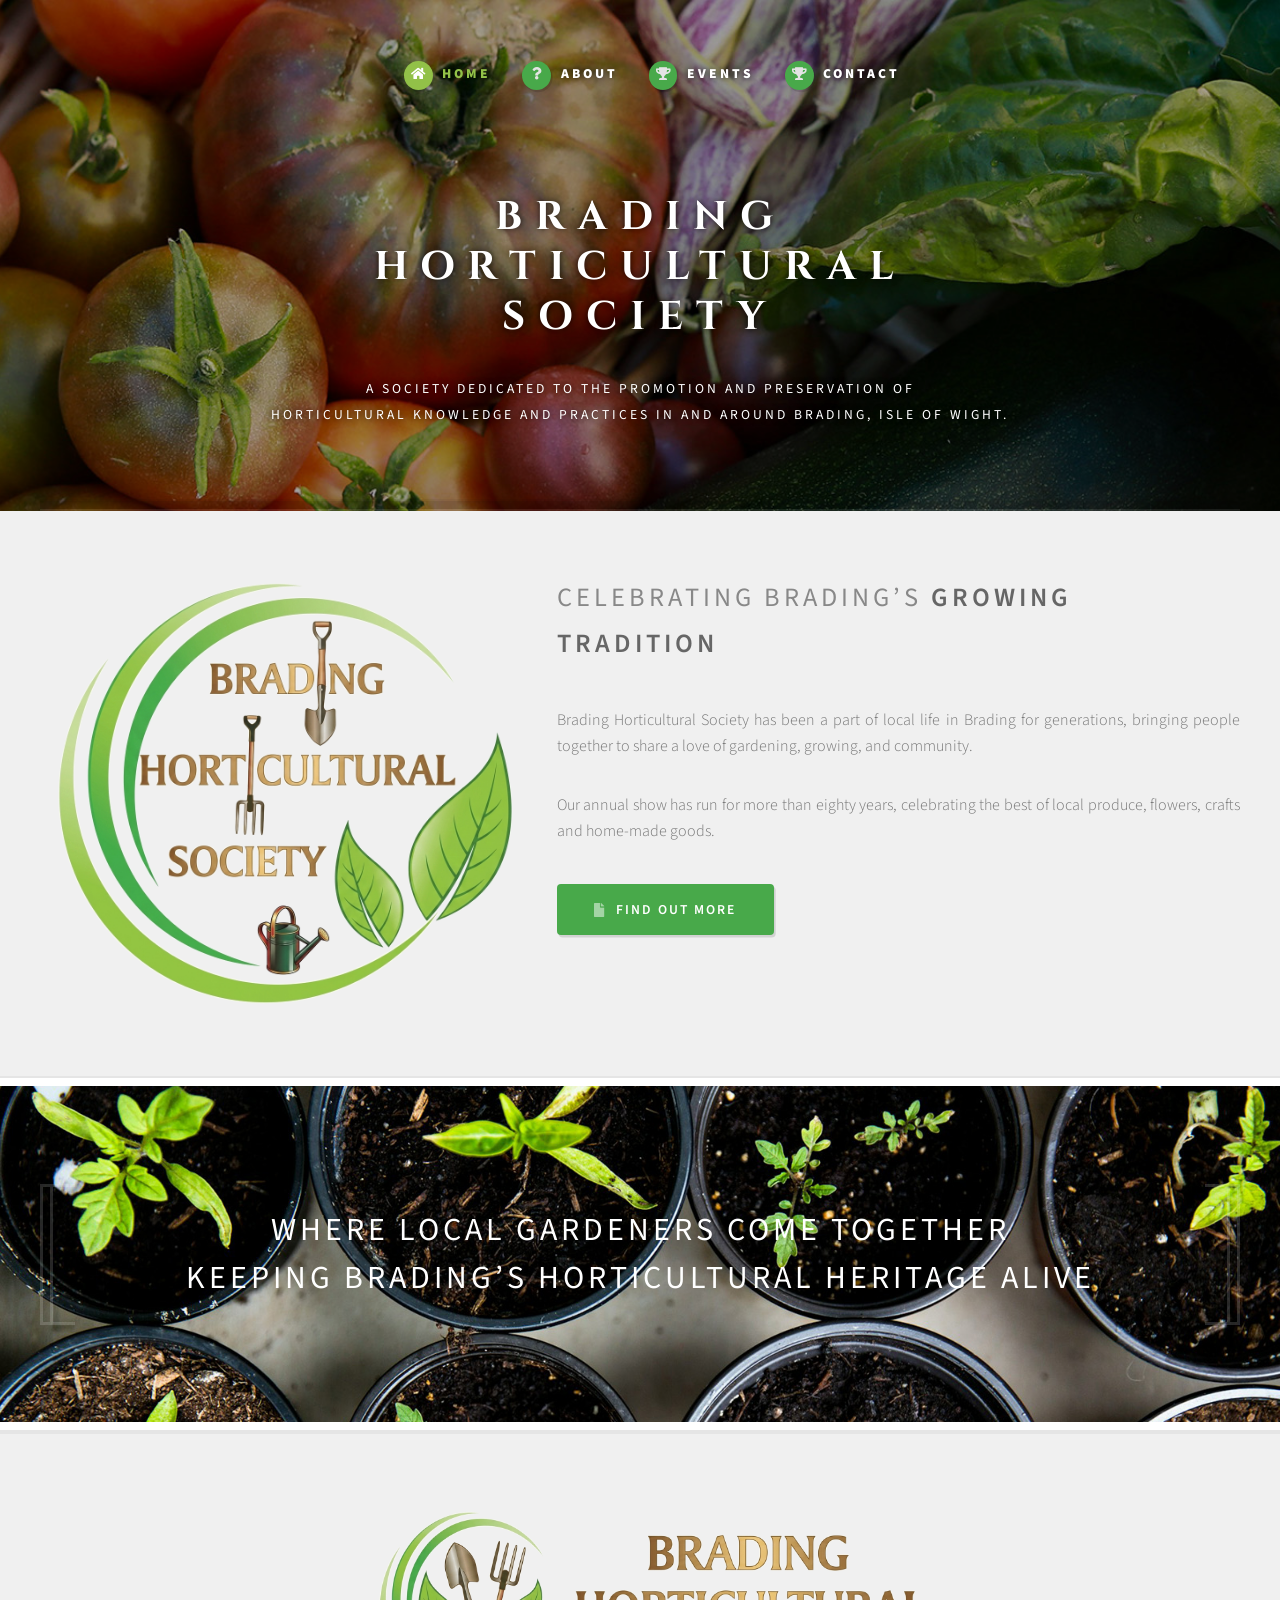
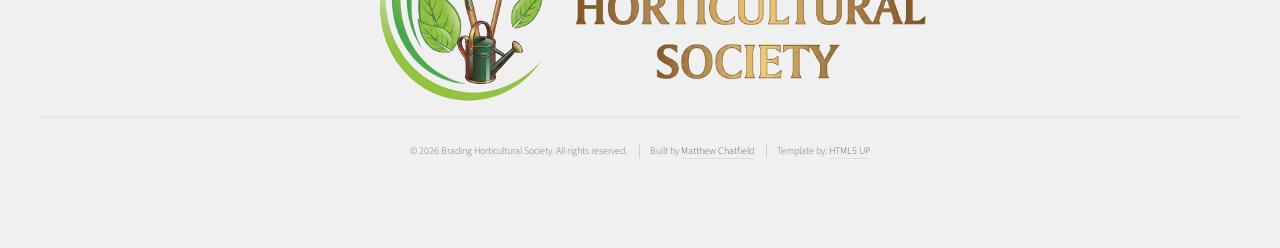
==== index.html @ b4a451c2 "Add Open Graph and Twitter meta tags to enhance SEO and social sharing Remove unused image files and" ====
<!DOCTYPE HTML>
<html>

<head>
	<title>Brading Horticultural Society</title>
	<meta charset="utf-8" />
	<meta name="viewport" content="width=device-width, initial-scale=1, user-scalable=no" />
	<meta property="og:title" content="Brading Horticultural Society" />
	<meta property="og:type" content="website" />
	<meta property="og:url" content="https://bradinghorticulturalsociety.org.uk/index.html" />
	<meta property="og:image" content="https://bradinghorticulturalsociety.org.uk/images/bhs-home-1.jpg" />
	<meta property="og:description"
		content="A society dedicated to the promotion and preservation of horticultural knowledge and practices in and around Brading, Isle of Wight." />
	<meta property="og:site_name" content="Brading Horticultural Society" />
	<meta name="twitter:card" content="summary_large_image" />
	<meta name="twitter:title" content="Brading Horticultural Society" />
	<meta name="twitter:description"
		content="A society dedicated to the promotion and preservation of horticultural knowledge and practices in and around Brading, Isle of Wight." />
	<meta name="twitter:image" content="https://bradinghorticulturalsociety.org.uk/images/bhs-home-1.jpg" />
	<link rel="preconnect" href="https://fonts.googleapis.com">
	<link rel="preconnect" href="https://fonts.googleapis.com">
	<link rel="preconnect" href="https://fonts.gstatic.com" crossorigin>
	<link href="https://fonts.googleapis.com/css2?family=Cinzel:wght@400..900&display=swap" rel="stylesheet">
	<link rel="stylesheet" href="assets/css/main.css" />
	<link rel="icon" type="image/png" href="/iconography/favicon-96x96.png?v=20260626" sizes="96x96" />
	<link rel="icon" type="image/svg+xml" href="/iconography/favicon.svg?v=20260626" />
	<link rel="shortcut icon" href="/iconography/favicon.ico?v=20260626" />
	<link rel="apple-touch-icon" sizes="180x180" href="/iconography/apple-touch-icon.png?v=20260626" />
	<link rel="manifest" href="/iconography/site.webmanifest?v=20260626" />
	<script type="application/ld+json">
	{
	  "@context": "https://schema.org",
	  "@type": "Organization",
	  "name": "Brading Horticultural Society",
	  "url": "https://bradinghorticulturalsociety.org.uk",
	  "logo": "https://bradinghorticulturalsociety.org.uk/images/bhs-long-logo-1.png",
	  "description": "A society dedicated to the promotion and preservation of horticultural knowledge and practices in and around Brading, Isle of Wight.",
	  "address": {
	    "@type": "PostalAddress",
	    "addressLocality": "Brading",
	    "addressRegion": "Isle of Wight",
	    "addressCountry": "GB"
	  },
	  "contactPoint": [
	    {
	      "@type": "ContactPoint",
	      "contactType": "General Enquiries",
	      "telephone": "+44-7895-540494",
	      "name": "Jo"
	    },
	    {
	      "@type": "ContactPoint",
	      "contactType": "General Enquiries",
	      "telephone": "+44-1983-339933",
	      "name": "Steph"
	    },
	    {
	      "@type": "ContactPoint",
	      "contactType": "Email",
	      "email": "hello@bradinghorticulturalsociety.org.uk"
	    }
	  ]
	}
	</script>
</head>

<body class="homepage is-preload">
	<div id="page-wrapper">

		<!-- Header -->
		<section id="header">
			<div class="container">

				<!-- Logo -->
				<h1 id="logo"><a href="index.html">Brading<br /> Horticultural<br /> Society</a></h1>
				<p>A society dedicated to the promotion and preservation of <br />horticultural knowledge and practices
					in and around Brading, Isle of Wight.</p>

				<!-- Nav -->
				<nav id="nav">
					<ul>
						<li class="active"><a class="icon solid fa-home" href="index.html"><span>Home</span></a></li>
						<li><a class="icon solid fa-question" href="about.html"><span>About</span></a></li>
						<li><a class="icon solid fa-trophy" href="events.html"><span>Events</span></a></li>
						<li><a class="icon solid fa-trophy" href="contact.html"><span>Contact</span></a></li>

					</ul>
				</nav>

			</div>
		</section>

		<!-- Features -->

		<!-- Split Intro -->
		<section id="intro-split">
			<div class="container">
				<div class="row">
					<div class="col-5 col-12-medium">
						<span class="image fit"><a href="about.html"><img src="images/bhs-logo.png"
									alt="Brading Horticultural Society"></a></span>
					</div>
					<div class="col-7 col-12-medium">
						<header>
							<h2>Celebrating Brading’s <strong>Growing Tradition</strong></h2>
						</header>
						<p>Brading Horticultural Society has been a part of local life in Brading for generations,
							bringing
							people together to share a love of gardening, growing, and community.</p>
						<p>Our annual show has run
							for more than eighty years, celebrating the best of local produce, flowers, crafts and
							home‑made
							goods.</p>
						<ul class="actions">
							<li><a href="about.html" class="button icon solid fa-file">Find out more</a></li>
						</ul>
					</div>
				</div>
			</div>
		</section>


		<!-- Banner -->
		<section id="banner">
			<div class="container">
				<p>Where Local Gardeners Come Together</p>
				<p>Keeping Brading’s Horticultural Heritage Alive</p>
			</div>
		</section>


		<!-- Footer -->
		<section id="footer">
			<div class="container">
				<div class="image narrower"><a href="about.html"><img src="images/bhs-long-logo-1.png"
							alt="Brading Horticultural Society"></a></div>
			</div>

			<div id="copyright" class="container">
				<ul class="links">
					<li>&copy; <span id="year"></span> Brading Horticultural Society. All rights reserved.</li>
					<li>Built by <a href="https://matthewchatfield.com">Matthew Chatfield</a></li>
					<li>Template by: <a nofollow href="http://html5up.net">HTML5 UP</a></li>
				</ul>
			</div>
		</section>

	</div>

	<button id="myBtn" title="Go to top">
		<i class="icon solid fa-chevron-up"></i>
	</button>

	<!-- Scripts -->

	<script>
		(function () {

			// Back to Top Logic
			const mybutton = document.getElementById("myBtn");

			if (mybutton) {
				// Handle scroll visibility
				window.onscroll = function () {
					if (document.body.scrollTop > 500 || document.documentElement.scrollTop > 500) {
						mybutton.style.display = "block";
					} else {
						mybutton.style.display = "none";
					}
				};

				// Handle the click event
				mybutton.addEventListener('click', function () {
					window.scrollTo({
						top: 0,
						behavior: 'smooth'
					});
				});
			}
		})();

		// Set current year in footer
		document.getElementById("year").textContent = new Date().getFullYear();
	</script>

	<script src="assets/js/jquery.min.js"></script>
	<script src="assets/js/jquery.dropotron.min.js"></script>
	<script src="assets/js/browser.min.js"></script>
	<script src="assets/js/breakpoints.min.js"></script>
	<script src="assets/js/util.js"></script>
	<script src="assets/js/main.js"></script>

</body>

</html>
---- assets/css/main.css ----
@import url("fontawesome-all.min.css");
@import url("https://fonts.googleapis.com/css?family=Source+Sans+Pro:300,400,600|Arvo:700");

/*
	Template: Strongly Typed by HTML5 UP
	html5up.net | @ajlkn
	Free for personal and commercial use under the CCA 3.0 license (html5up.net/license)
	This site by: Matthew Chatfield
*/

:root {
  --primary-colour: #48A94A;
  --text-main: #474747;
  --hover-colour: #92C148;
  --border-light: #7a7a7a;
  --header-light: #fff;
  --active-colour: #A46E44;
}

html,
body,
div,
span,
applet,
object,
iframe,
h1,
h2,
h3,
h4,
h5,
h6,
p,
blockquote,
pre,
a,
abbr,
acronym,
address,
big,
cite,
code,
del,
dfn,
em,
img,
ins,
kbd,
q,
s,
samp,
small,
strike,
strong,
sub,
sup,
tt,
var,
b,
u,
i,
center,
dl,
dt,
dd,
ol,
ul,
li,
fieldset,
form,
label,
legend,
table,
caption,
tbody,
tfoot,
thead,
tr,
th,
td,
article,
aside,
canvas,
details,
embed,
figure,
figcaption,
footer,
header,
hgroup,
menu,
nav,
output,
ruby,
section,
summary,
time,
mark,
audio,
video {
  margin: 0;
  padding: 0;
  border: 0;
  font-size: 100%;
  font: inherit;
  vertical-align: baseline;
}

article,
aside,
details,
figcaption,
figure,
footer,
header,
hgroup,
menu,
nav,
section {
  display: block;
}

body {
  line-height: 1;
}

ol,
ul {
  list-style: none;
}

blockquote,
q {
  quotes: none;
}

blockquote:before,
blockquote:after,
q:before,
q:after {
  content: "";
  content: none;
}

table {
  border-collapse: collapse;
  border-spacing: 0;
}

body {
  -webkit-text-size-adjust: none;
}

mark {
  background-color: transparent;
  color: inherit;
}

input::-moz-focus-inner {
  border: 0;
  padding: 0;
}

input,
select,
textarea {
  -moz-appearance: none;
  -webkit-appearance: none;
  -ms-appearance: none;
  appearance: none;
}

/* Basic */

html {
  box-sizing: border-box;
}

*,
*:before,
*:after {
  box-sizing: inherit;
}

body {
  background: #f0f0f0;
}

#header::before {
  content: "";
  position: absolute;
  left: 0;
  right: 0;
  top: 0;
  bottom: 0;
  background: rgba(0, 0, 0, 0.35);
  z-index: 0;
  box-sizing: inherit;
}

body,
input,
textarea,
select {
  font-family: "Source Sans Pro";
  font-weight: 300;
  color: #777;
  line-height: 1.65em;
  font-size: 15pt;
}

h1,
h2,
h3,
h4,
h5,
h6 {
  font-weight: 600;
  text-transform: uppercase;
  color: #888;
}

h1 a,
h2 a,
h3 a,
h4 a,
h5 a,
h6 a {
  color: inherit;
  text-decoration: none;
  border: 0;
}

h2 {
  font-size: 1.65em;
  font-weight: 400;
  letter-spacing: 4px;
  margin: 0 0 1.5em 0;
  line-height: 1.75em;
}

h3 {
  font-size: 1em;
  letter-spacing: 2px;
  margin: 0 0 1.25em 0;
}

a {
  -moz-transition:
    color 0.25s ease-in-out,
    border-bottom-color 0.25s ease-in-out;
  -webkit-transition:
    color 0.25s ease-in-out,
    border-bottom-color 0.25s ease-in-out;
  -ms-transition:
    color 0.25s ease-in-out,
    border-bottom-color 0.25s ease-in-out;
  transition:
    color 0.25s ease-in-out,
    border-bottom-color 0.25s ease-in-out;
  color: #666;
  text-decoration: none;
  border-bottom: solid 1px #ddd;
}

a strong {
  -moz-transition:
    color 0.25s ease-in-out,
    border-bottom-color 0.25s ease-in-out;
  -webkit-transition:
    color 0.25s ease-in-out,
    border-bottom-color 0.25s ease-in-out;
  -ms-transition:
    color 0.25s ease-in-out,
    border-bottom-color 0.25s ease-in-out;
  transition:
    color 0.25s ease-in-out,
    border-bottom-color 0.25s ease-in-out;
}

a:hover {
  color: var(--hover-colour);
  border-bottom-color: rgba(255, 255, 255, 0);
}

a:hover strong {
  color: var(--hover-colour);
}

strong,
b {
  font-weight: 600;
  color: #666;
}

em,
i {
  font-style: italic;
}

sub {
  position: relative;
  top: 0.5em;
  font-size: 0.8em;
}

sup {
  position: relative;
  top: -0.5em;
  font-size: 0.8em;
}

hr {
  border: 0;
  border-top: solid 1px #ddd;
}

blockquote {
  border-left: solid 0.5em #ddd;
  padding: 1em 0 1em 2em;
  font-style: italic;
}

p {
  text-align: justify;
  margin-bottom: 2em;
}

ul,
ol,
dl,
table,
blockquote {
  margin-bottom: 2em;
}

br.clear {
  clear: both;
}

/* Container */

.container {
  margin: 0 auto;
  max-width: 100%;
  width: 70em;
}

@media screen and (max-width: 1680px) {
  .container {
    width: 68em;
  }
}

@media screen and (max-width: 1280px) {
  .container {
    width: calc(100% - 80px);
  }
}

@media screen and (max-width: 980px) {
  .container {
    width: calc(100% - 100px);
  }
}

@media screen and (max-width: 736px) {
  .container {
    width: calc(100% - 40px);
  }
}

/* Row */

.row {
  display: flex;
  flex-wrap: wrap;
  box-sizing: border-box;
  align-items: stretch;
}

.row > * {
  box-sizing: border-box;
}

.row.gtr-uniform > * > :last-child {
  margin-bottom: 0;
}

.row.aln-left {
  justify-content: flex-start;
}

.row.aln-center {
  justify-content: center;
}

.row.aln-right {
  justify-content: flex-end;
}

.row.aln-top {
  align-items: flex-start;
}

.row.aln-middle {
  align-items: center;
}

.row.aln-bottom {
  align-items: flex-end;
}

.row > .imp {
  order: -1;
}

.row > .col-1 {
  width: 8.33333%;
}

.row > .off-1 {
  margin-left: 8.33333%;
}

.row > .col-2 {
  width: 16.66667%;
}

.row > .off-2 {
  margin-left: 16.66667%;
}

.row > .col-3 {
  width: 25%;
}

.row > .off-3 {
  margin-left: 25%;
}

.row > .col-4 {
  width: 33.33333%;
}

.row > .off-4 {
  margin-left: 33.33333%;
}

.row > .col-5 {
  width: 41.66667%;
}

.row > .off-5 {
  margin-left: 41.66667%;
}

.row > .col-6 {
  width: 50%;
}

.row > .off-6 {
  margin-left: 50%;
}

.row > .col-7 {
  width: 58.33333%;
}

.row > .off-7 {
  margin-left: 58.33333%;
}

.row > .col-8 {
  width: 66.66667%;
}

.row > .off-8 {
  margin-left: 66.66667%;
}

.row > .col-9 {
  width: 75%;
}

.row > .off-9 {
  margin-left: 75%;
}

.row > .col-10 {
  width: 83.33333%;
}

.row > .off-10 {
  margin-left: 83.33333%;
}

.row > .col-11 {
  width: 91.66667%;
}

.row > .off-11 {
  margin-left: 91.66667%;
}

.row > .col-12 {
  width: 100%;
}

.row > .off-12 {
  margin-left: 100%;
}

.row.gtr-0 {
  margin-top: 0px;
  margin-left: 0px;
}

.row.gtr-0 > * {
  padding: 0px 0 0 0px;
}

.row.gtr-0.gtr-uniform {
  margin-top: 0px;
}

.row.gtr-0.gtr-uniform > * {
  padding-top: 0px;
}

.row.gtr-25 {
  margin-top: -12.5px;
  margin-left: -12.5px;
}

.row.gtr-25 > * {
  padding: 12.5px 0 0 12.5px;
}

.row.gtr-25.gtr-uniform {
  margin-top: -12.5px;
}

.row.gtr-25.gtr-uniform > * {
  padding-top: 12.5px;
}

.row.gtr-50 {
  margin-top: -25px;
  margin-left: -25px;
}

.row.gtr-50 > * {
  padding: 25px 0 0 25px;
}

.row.gtr-50.gtr-uniform {
  margin-top: -25px;
}

.row.gtr-50.gtr-uniform > * {
  padding-top: 25px;
}

.row {
  margin-top: -50px;
  margin-left: -50px;
}

.row > * {
  padding: 50px 0 0 50px;
}

.row.gtr-uniform {
  margin-top: -50px;
}

.row.gtr-uniform > * {
  padding-top: 50px;
}

.row.gtr-150 {
  margin-top: -75px;
  margin-left: -75px;
}

.row.gtr-150 > * {
  padding: 75px 0 0 75px;
}

.row.gtr-150.gtr-uniform {
  margin-top: -75px;
}

.row.gtr-150.gtr-uniform > * {
  padding-top: 75px;
}

.row.gtr-200 {
  margin-top: -100px;
  margin-left: -100px;
}

.row.gtr-200 > * {
  padding: 100px 0 0 100px;
}

.row.gtr-200.gtr-uniform {
  margin-top: -100px;
}

.row.gtr-200.gtr-uniform > * {
  padding-top: 100px;
}

@media screen and (max-width: 1680px) {
  .row {
    display: flex;
    flex-wrap: wrap;
    box-sizing: border-box;
    align-items: stretch;
  }

  .row > * {
    box-sizing: border-box;
  }

  .row.gtr-uniform > * > :last-child {
    margin-bottom: 0;
  }

  .row.aln-left {
    justify-content: flex-start;
  }

  .row.aln-center {
    justify-content: center;
  }

  .row.aln-right {
    justify-content: flex-end;
  }

  .row.aln-top {
    align-items: flex-start;
  }

  .row.aln-middle {
    align-items: center;
  }

  .row.aln-bottom {
    align-items: flex-end;
  }

  .row > .imp-xlarge {
    order: -1;
  }

  .row > .col-1-xlarge {
    width: 8.33333%;
  }

  .row > .off-1-xlarge {
    margin-left: 8.33333%;
  }

  .row > .col-2-xlarge {
    width: 16.66667%;
  }

  .row > .off-2-xlarge {
    margin-left: 16.66667%;
  }

  .row > .col-3-xlarge {
    width: 25%;
  }

  .row > .off-3-xlarge {
    margin-left: 25%;
  }

  .row > .col-4-xlarge {
    width: 33.33333%;
  }

  .row > .off-4-xlarge {
    margin-left: 33.33333%;
  }

  .row > .col-5-xlarge {
    width: 41.66667%;
  }

  .row > .off-5-xlarge {
    margin-left: 41.66667%;
  }

  .row > .col-6-xlarge {
    width: 50%;
  }

  .row > .off-6-xlarge {
    margin-left: 50%;
  }

  .row > .col-7-xlarge {
    width: 58.33333%;
  }

  .row > .off-7-xlarge {
    margin-left: 58.33333%;
  }

  .row > .col-8-xlarge {
    width: 66.66667%;
  }

  .row > .off-8-xlarge {
    margin-left: 66.66667%;
  }

  .row > .col-9-xlarge {
    width: 75%;
  }

  .row > .off-9-xlarge {
    margin-left: 75%;
  }

  .row > .col-10-xlarge {
    width: 83.33333%;
  }

  .row > .off-10-xlarge {
    margin-left: 83.33333%;
  }

  .row > .col-11-xlarge {
    width: 91.66667%;
  }

  .row > .off-11-xlarge {
    margin-left: 91.66667%;
  }

  .row > .col-12-xlarge {
    width: 100%;
  }

  .row > .off-12-xlarge {
    margin-left: 100%;
  }

  .row.gtr-0 {
    margin-top: 0px;
    margin-left: 0px;
  }

  .row.gtr-0 > * {
    padding: 0px 0 0 0px;
  }

  .row.gtr-0.gtr-uniform {
    margin-top: 0px;
  }

  .row.gtr-0.gtr-uniform > * {
    padding-top: 0px;
  }

  .row.gtr-25 {
    margin-top: -12.5px;
    margin-left: -12.5px;
  }

  .row.gtr-25 > * {
    padding: 12.5px 0 0 12.5px;
  }

  .row.gtr-25.gtr-uniform {
    margin-top: -12.5px;
  }

  .row.gtr-25.gtr-uniform > * {
    padding-top: 12.5px;
  }

  .row.gtr-50 {
    margin-top: -25px;
    margin-left: -25px;
  }

  .row.gtr-50 > * {
    padding: 25px 0 0 25px;
  }

  .row.gtr-50.gtr-uniform {
    margin-top: -25px;
  }

  .row.gtr-50.gtr-uniform > * {
    padding-top: 25px;
  }

  .row {
    margin-top: -50px;
    margin-left: -50px;
  }

  .row > * {
    padding: 50px 0 0 50px;
  }

  .row.gtr-uniform {
    margin-top: -50px;
  }

  .row.gtr-uniform > * {
    padding-top: 50px;
  }

  .row.gtr-150 {
    margin-top: -75px;
    margin-left: -75px;
  }

  .row.gtr-150 > * {
    padding: 75px 0 0 75px;
  }

  .row.gtr-150.gtr-uniform {
    margin-top: -75px;
  }

  .row.gtr-150.gtr-uniform > * {
    padding-top: 75px;
  }

  .row.gtr-200 {
    margin-top: -100px;
    margin-left: -100px;
  }

  .row.gtr-200 > * {
    padding: 100px 0 0 100px;
  }

  .row.gtr-200.gtr-uniform {
    margin-top: -100px;
  }

  .row.gtr-200.gtr-uniform > * {
    padding-top: 100px;
  }
}

@media screen and (max-width: 1280px) {
  .row {
    display: flex;
    flex-wrap: wrap;
    box-sizing: border-box;
    align-items: stretch;
  }

  .row > * {
    box-sizing: border-box;
  }

  .row.gtr-uniform > * > :last-child {
    margin-bottom: 0;
  }

  .row.aln-left {
    justify-content: flex-start;
  }

  .row.aln-center {
    justify-content: center;
  }

  .row.aln-right {
    justify-content: flex-end;
  }

  .row.aln-top {
    align-items: flex-start;
  }

  .row.aln-middle {
    align-items: center;
  }

  .row.aln-bottom {
    align-items: flex-end;
  }

  .row > .imp-large {
    order: -1;
  }

  .row > .col-1-large {
    width: 8.33333%;
  }

  .row > .off-1-large {
    margin-left: 8.33333%;
  }

  .row > .col-2-large {
    width: 16.66667%;
  }

  .row > .off-2-large {
    margin-left: 16.66667%;
  }

  .row > .col-3-large {
    width: 25%;
  }

  .row > .off-3-large {
    margin-left: 25%;
  }

  .row > .col-4-large {
    width: 33.33333%;
  }

  .row > .off-4-large {
    margin-left: 33.33333%;
  }

  .row > .col-5-large {
    width: 41.66667%;
  }

  .row > .off-5-large {
    margin-left: 41.66667%;
  }

  .row > .col-6-large {
    width: 50%;
  }

  .row > .off-6-large {
    margin-left: 50%;
  }

  .row > .col-7-large {
    width: 58.33333%;
  }

  .row > .off-7-large {
    margin-left: 58.33333%;
  }

  .row > .col-8-large {
    width: 66.66667%;
  }

  .row > .off-8-large {
    margin-left: 66.66667%;
  }

  .row > .col-9-large {
    width: 75%;
  }

  .row > .off-9-large {
    margin-left: 75%;
  }

  .row > .col-10-large {
    width: 83.33333%;
  }

  .row > .off-10-large {
    margin-left: 83.33333%;
  }

  .row > .col-11-large {
    width: 91.66667%;
  }

  .row > .off-11-large {
    margin-left: 91.66667%;
  }

  .row > .col-12-large {
    width: 100%;
  }

  .row > .off-12-large {
    margin-left: 100%;
  }

  .row.gtr-0 {
    margin-top: 0px;
    margin-left: 0px;
  }

  .row.gtr-0 > * {
    padding: 0px 0 0 0px;
  }

  .row.gtr-0.gtr-uniform {
    margin-top: 0px;
  }

  .row.gtr-0.gtr-uniform > * {
    padding-top: 0px;
  }

  .row.gtr-25 {
    margin-top: -10px;
    margin-left: -10px;
  }

  .row.gtr-25 > * {
    padding: 10px 0 0 10px;
  }

  .row.gtr-25.gtr-uniform {
    margin-top: -10px;
  }

  .row.gtr-25.gtr-uniform > * {
    padding-top: 10px;
  }

  .row.gtr-50 {
    margin-top: -20px;
    margin-left: -20px;
  }

  .row.gtr-50 > * {
    padding: 20px 0 0 20px;
  }

  .row.gtr-50.gtr-uniform {
    margin-top: -20px;
  }

  .row.gtr-50.gtr-uniform > * {
    padding-top: 20px;
  }

  .row {
    margin-top: -40px;
    margin-left: -40px;
  }

  .row > * {
    padding: 40px 0 0 40px;
  }

  .row.gtr-uniform {
    margin-top: -40px;
  }

  .row.gtr-uniform > * {
    padding-top: 40px;
  }

  .row.gtr-150 {
    margin-top: -60px;
    margin-left: -60px;
  }

  .row.gtr-150 > * {
    padding: 60px 0 0 60px;
  }

  .row.gtr-150.gtr-uniform {
    margin-top: -60px;
  }

  .row.gtr-150.gtr-uniform > * {
    padding-top: 60px;
  }

  .row.gtr-200 {
    margin-top: -80px;
    margin-left: -80px;
  }

  .row.gtr-200 > * {
    padding: 80px 0 0 80px;
  }

  .row.gtr-200.gtr-uniform {
    margin-top: -80px;
  }

  .row.gtr-200.gtr-uniform > * {
    padding-top: 80px;
  }
}

@media screen and (max-width: 980px) {
  .row {
    display: flex;
    flex-wrap: wrap;
    box-sizing: border-box;
    align-items: stretch;
  }

  .row > * {
    box-sizing: border-box;
  }

  .row.gtr-uniform > * > :last-child {
    margin-bottom: 0;
  }

  .row.aln-left {
    justify-content: flex-start;
  }

  .row.aln-center {
    justify-content: center;
  }

  .row.aln-right {
    justify-content: flex-end;
  }

  .row.aln-top {
    align-items: flex-start;
  }

  .row.aln-middle {
    align-items: center;
  }

  .row.aln-bottom {
    align-items: flex-end;
  }

  .row > .imp-medium {
    order: -1;
  }

  .row > .col-1-medium {
    width: 8.33333%;
  }

  .row > .off-1-medium {
    margin-left: 8.33333%;
  }

  .row > .col-2-medium {
    width: 16.66667%;
  }

  .row > .off-2-medium {
    margin-left: 16.66667%;
  }

  .row > .col-3-medium {
    width: 25%;
  }

  .row > .off-3-medium {
    margin-left: 25%;
  }

  .row > .col-4-medium {
    width: 33.33333%;
  }

  .row > .off-4-medium {
    margin-left: 33.33333%;
  }

  .row > .col-5-medium {
    width: 41.66667%;
  }

  .row > .off-5-medium {
    margin-left: 41.66667%;
  }

  .row > .col-6-medium {
    width: 50%;
  }

  .row > .off-6-medium {
    margin-left: 50%;
  }

  .row > .col-7-medium {
    width: 58.33333%;
  }

  .row > .off-7-medium {
    margin-left: 58.33333%;
  }

  .row > .col-8-medium {
    width: 66.66667%;
  }

  .row > .off-8-medium {
    margin-left: 66.66667%;
  }

  .row > .col-9-medium {
    width: 75%;
  }

  .row > .off-9-medium {
    margin-left: 75%;
  }

  .row > .col-10-medium {
    width: 83.33333%;
  }

  .row > .off-10-medium {
    margin-left: 83.33333%;
  }

  .row > .col-11-medium {
    width: 91.66667%;
  }

  .row > .off-11-medium {
    margin-left: 91.66667%;
  }

  .row > .col-12-medium {
    width: 100%;
  }

  .row > .off-12-medium {
    margin-left: 100%;
  }

  .row.gtr-0 {
    margin-top: 0px;
    margin-left: 0px;
  }

  .row.gtr-0 > * {
    padding: 0px 0 0 0px;
  }

  .row.gtr-0.gtr-uniform {
    margin-top: 0px;
  }

  .row.gtr-0.gtr-uniform > * {
    padding-top: 0px;
  }

  .row.gtr-25 {
    margin-top: -12.5px;
    margin-left: -12.5px;
  }

  .row.gtr-25 > * {
    padding: 12.5px 0 0 12.5px;
  }

  .row.gtr-25.gtr-uniform {
    margin-top: -12.5px;
  }

  .row.gtr-25.gtr-uniform > * {
    padding-top: 12.5px;
  }

  .row.gtr-50 {
    margin-top: -25px;
    margin-left: -25px;
  }

  .row.gtr-50 > * {
    padding: 25px 0 0 25px;
  }

  .row.gtr-50.gtr-uniform {
    margin-top: -25px;
  }

  .row.gtr-50.gtr-uniform > * {
    padding-top: 25px;
  }

  .row {
    margin-top: -50px;
    margin-left: -50px;
  }

  .row > * {
    padding: 50px 0 0 50px;
  }

  .row.gtr-uniform {
    margin-top: -50px;
  }

  .row.gtr-uniform > * {
    padding-top: 50px;
  }

  .row.gtr-150 {
    margin-top: -75px;
    margin-left: -75px;
  }

  .row.gtr-150 > * {
    padding: 75px 0 0 75px;
  }

  .row.gtr-150.gtr-uniform {
    margin-top: -75px;
  }

  .row.gtr-150.gtr-uniform > * {
    padding-top: 75px;
  }

  .row.gtr-200 {
    margin-top: -100px;
    margin-left: -100px;
  }

  .row.gtr-200 > * {
    padding: 100px 0 0 100px;
  }

  .row.gtr-200.gtr-uniform {
    margin-top: -100px;
  }

  .row.gtr-200.gtr-uniform > * {
    padding-top: 100px;
  }
}

@media screen and (max-width: 736px) {
  .row {
    display: flex;
    flex-wrap: wrap;
    box-sizing: border-box;
    align-items: stretch;
  }

  .row > * {
    box-sizing: border-box;
  }

  .row.gtr-uniform > * > :last-child {
    margin-bottom: 0;
  }

  .row.aln-left {
    justify-content: flex-start;
  }

  .row.aln-center {
    justify-content: center;
  }

  .row.aln-right {
    justify-content: flex-end;
  }

  .row.aln-top {
    align-items: flex-start;
  }

  .row.aln-middle {
    align-items: center;
  }

  .row.aln-bottom {
    align-items: flex-end;
  }

  .row > .imp-small {
    order: -1;
  }

  .row > .col-1-small {
    width: 8.33333%;
  }

  .row > .off-1-small {
    margin-left: 8.33333%;
  }

  .row > .col-2-small {
    width: 16.66667%;
  }

  .row > .off-2-small {
    margin-left: 16.66667%;
  }

  .row > .col-3-small {
    width: 25%;
  }

  .row > .off-3-small {
    margin-left: 25%;
  }

  .row > .col-4-small {
    width: 33.33333%;
  }

  .row > .off-4-small {
    margin-left: 33.33333%;
  }

  .row > .col-5-small {
    width: 41.66667%;
  }

  .row > .off-5-small {
    margin-left: 41.66667%;
  }

  .row > .col-6-small {
    width: 50%;
  }

  .row > .off-6-small {
    margin-left: 50%;
  }

  .row > .col-7-small {
    width: 58.33333%;
  }

  .row > .off-7-small {
    margin-left: 58.33333%;
  }

  .row > .col-8-small {
    width: 66.66667%;
  }

  .row > .off-8-small {
    margin-left: 66.66667%;
  }

  .row > .col-9-small {
    width: 75%;
  }

  .row > .off-9-small {
    margin-left: 75%;
  }

  .row > .col-10-small {
    width: 83.33333%;
  }

  .row > .off-10-small {
    margin-left: 83.33333%;
  }

  .row > .col-11-small {
    width: 91.66667%;
  }

  .row > .off-11-small {
    margin-left: 91.66667%;
  }

  .row > .col-12-small {
    width: 100%;
  }

  .row > .off-12-small {
    margin-left: 100%;
  }

  .row.gtr-0 {
    margin-top: 0px;
    margin-left: 0px;
  }

  .row.gtr-0 > * {
    padding: 0px 0 0 0px;
  }

  .row.gtr-0.gtr-uniform {
    margin-top: 0px;
  }

  .row.gtr-0.gtr-uniform > * {
    padding-top: 0px;
  }

  .row.gtr-25 {
    margin-top: -7.5px;
    margin-left: -7.5px;
  }

  .row.gtr-25 > * {
    padding: 7.5px 0 0 7.5px;
  }

  .row.gtr-25.gtr-uniform {
    margin-top: -7.5px;
  }

  .row.gtr-25.gtr-uniform > * {
    padding-top: 7.5px;
  }

  .row.gtr-50 {
    margin-top: -15px;
    margin-left: -15px;
  }

  .row.gtr-50 > * {
    padding: 15px 0 0 15px;
  }

  .row.gtr-50.gtr-uniform {
    margin-top: -15px;
  }

  .row.gtr-50.gtr-uniform > * {
    padding-top: 15px;
  }

  .row {
    margin-top: -30px;
    margin-left: -30px;
  }

  .row > * {
    padding: 30px 0 0 30px;
  }

  .row.gtr-uniform {
    margin-top: -30px;
  }

  .row.gtr-uniform > * {
    padding-top: 30px;
  }

  .row.gtr-150 {
    margin-top: -45px;
    margin-left: -45px;
  }

  .row.gtr-150 > * {
    padding: 45px 0 0 45px;
  }

  .row.gtr-150.gtr-uniform {
    margin-top: -45px;
  }

  .row.gtr-150.gtr-uniform > * {
    padding-top: 45px;
  }

  .row.gtr-200 {
    margin-top: -60px;
    margin-left: -60px;
  }

  .row.gtr-200 > * {
    padding: 60px 0 0 60px;
  }

  .row.gtr-200.gtr-uniform {
    margin-top: -60px;
  }

  .row.gtr-200.gtr-uniform > * {
    padding-top: 60px;
  }
}

/* Sections/Article */

section,
article {
  margin-bottom: 3em;
}

section > :last-child,
article > :last-child,
section:last-child,
article:last-child {
  margin-bottom: 0;
}

/* Image */

.image {
  -moz-transition: opacity 0.25s ease-in-out;
  -webkit-transition: opacity 0.25s ease-in-out;
  -ms-transition: opacity 0.25s ease-in-out;
  transition: opacity 0.25s ease-in-out;
  display: inline-block;
  /* border: solid 6px #ebebeb !important; */
}

.image:hover {
  opacity: 0.9;
}

.image img {
  display: block;
  width: 100%;
  max-width: 100%;
}

.image.fit {
  display: block;
  width: 100%;
}

.image.featured {
  display: block;
  width: 100%;
  margin: 0 0 3.5em 0;
}

.image.left {
  float: left;
  margin: 0 1.5em 1.5em 0;
  position: relative;
  top: 0.5em;
}

.image.centered {
  display: block;
  margin: 0 0 2em 0;
}

.image.centered img {
  margin: 0 auto;
  width: auto;
}

.image.narrower {
  display: block;
  margin: 0 auto;
  position: relative;
  top: 0.5em;
  max-width: 50%;
}

/* List */

ul {
  list-style: disc;
  padding-left: 1em;
}

ul li {
  padding-left: 0.5em;
  margin: 0.75em 0 0.75em 0;
}

ul li:first-child {
  margin-top: 0;
}

ol {
  list-style: decimal;
  padding-left: 1em;
}

ol li {
  padding-left: 0.5em;
  margin: 0.75em 0 0.75em 0;
}

ol li:first-child {
  margin-top: 0;
}

/* Links */

ul.links {
  list-style: none;
  padding-left: 0;
}

ul.links li {
  display: inline;
  border-left: solid 1px #d0d0d0;
  padding-left: 1em;
  margin: 0 0 0 1em;
}

ul.links li:first-child {
  margin-left: 0;
  padding-left: 0;
  border-left: 0;
}

/* Actions */

ul.actions {
  margin-top: 2.5em;
  clear: both;
  list-style: none;
  padding-left: 0;
}

ul.actions li {
  padding-left: 0;
  display: inline-block;
  margin: 0 0 0 1em;
}

ul.actions li:first-child {
  margin-left: 0;
}

/* Divided */

ul.divided {
  list-style: none;
  padding-left: 0;
}

ul.divided li {
  border-top: solid 2px #e5e5e5;
  padding-left: 0;
  margin: 2.5em 0 0 0;
  padding: 2.5em 0 0 0;
}

ul.divided li:first-child {
  border-top: 0;
  margin-top: 0;
  padding-top: 0;
}

/* Icons */

ul.icons {
  list-style: none;
  padding-left: 0;
}

ul.icons > li {
  position: relative;
  padding: 2em 0 0 3em;
  margin: 0;
}

ul.icons > li:before {
  position: absolute;
  left: 0;
  top: 2.6em;
  display: block;
  font-size: 0.8em;
  background: #878787;
  color: #e4e4e4;
  width: 2em;
  height: 2em;
  border-radius: 2em;
  line-height: 2em;
  text-align: center;
  box-shadow: 0.125em 0.175em 0 0 rgba(0, 0, 0, 0.125);
}

ul.icons > li:first-child {
  padding-top: 0;
}

ul.icons > li:first-child:before {
  top: 0;
}

/* Form */

form label {
  font-weight: 600;
  text-transform: uppercase;
  color: #888;
  display: block;
  margin: 0 0 1em 0;
}

form input[type="text"],
form input[type="email"],
form input[type="password"],
form select,
form textarea {
  -moz-transition: background-color 0.25s ease-in-out;
  -webkit-transition: background-color 0.25s ease-in-out;
  -ms-transition: background-color 0.25s ease-in-out;
  transition: background-color 0.25s ease-in-out;
  -webkit-appearance: none;
  display: block;
  border: 0;
  background: #e8e8e8;
  width: 100%;
  box-shadow: inset 2px 2px 0px 0px rgba(0, 0, 0, 0.1);
  border-radius: 4px;
  line-height: 1.25em;
  padding: 0.75em 1em 0.75em 1em;
}

form input[type="text"]:focus,
form input[type="email"]:focus,
form input[type="password"]:focus,
form select:focus,
form textarea:focus {
  background: #f0f0f0;
}

form textarea {
  min-height: 11em;
}

form ::-webkit-input-placeholder {
  color: #555 !important;
  line-height: 1.35em;
}

form :-moz-placeholder {
  color: #555 !important;
}

form ::-moz-placeholder {
  color: #555 !important;
}

form :-ms-input-placeholder {
  color: #555 !important;
}

form ::-moz-focus-inner {
  border: 0;
}

/* Table */

table {
  width: 100%;
}

table tbody tr {
  border-top: solid 1px #e5e5e5;
}

table tbody tr:first-child {
  border-top: 0;
}

table td {
  padding: 0.75em 1em 0.75em 1em;
}

table th {
  text-align: left;
  font-weight: bold;
  padding: 0.75em 1em 0.75em 1em;
}

table thead {
  background: #878787;
  color: #fff;
  font-weight: 400;
  text-transform: uppercase;
  border: 0;
  box-shadow: 0.125em 0.175em 0 0 rgba(0, 0, 0, 0.125);
  font-size: 0.85em;
  letter-spacing: 2px;
}

table tfoot {
  background: #f0f0f0;
  border-top: solid 2px #e5e5e5;
}

/* Button */

input[type="button"],
input[type="submit"],
input[type="reset"],
button,
.button {
  -moz-transition: all 0.25s ease-in-out;
  -webkit-transition: all 0.25s ease-in-out;
  -ms-transition: all 0.25s ease-in-out;
  transition: all 0.25s ease-in-out;
  -webkit-appearance: none;
  position: relative;
  display: inline-block;
  background: var(--primary-colour);
  color: #fff !important;
  text-transform: uppercase;
  border-radius: 4px;
  border: 0;
  outline: 0;
  font-size: 1em;
  box-shadow: 0.125em 0.175em 0 0 rgba(0, 0, 0, 0.125);
  font-weight: 600;
  text-align: center;
  font-size: 0.85em;
  letter-spacing: 2px;
  padding: 0.85em 2.75em 0.85em 2.75em;
}

input[type="button"].icon:before,
input[type="submit"].icon:before,
input[type="reset"].icon:before,
button.icon:before,
.button.icon:before {
  position: relative;
  padding-right: 0.75em;
  opacity: 0.5;
  top: 0.05em;
}

input[type="button"]:hover,
input[type="submit"]:hover,
input[type="reset"]:hover,
button:hover,
.button:hover {
  background: var(--hover-colour);
}

input[type="button"]:active,
input[type="submit"]:active,
input[type="reset"]:active,
button:active,
.button:active {
  background: var(--active-colour);
}

#myBtn {
  position: fixed;
  bottom: 2rem;
  right: 2rem;
  display: none;
  width: 3.5rem;
  height: 3.5rem;
  padding: 0;
  border-radius: 50%;
  background: var(--primary-colour);
  color: #fff;
  border: 0;
  outline: 0;
  box-shadow: 0.125em 0.175em 0 0 rgba(0, 0, 0, 0.125);
  cursor: pointer;
  z-index: 1000;
}

#myBtn i {
  font-size: 1.2rem;
  line-height: 3.5rem;
}

#myBtn:hover {
  background: var(--hover-colour);
}

input[type="button"].alt,
input[type="submit"].alt,
input[type="reset"].alt,
button.alt,
.button.alt {
  background: #878787;
}

input[type="button"].alt:hover,
input[type="submit"].alt:hover,
input[type="reset"].alt:hover,
button.alt:hover,
.button.alt:hover {
  background: #979797;
}

input[type="button"].alt:active,
input[type="submit"].alt:active,
input[type="reset"].alt:active,
button.alt:active,
.button.alt:active {
  background: #878787;
}

/* Box */

.no-sidebar .box.post > header {
  text-align: center;
}

.box.excerpt .date {
  background: #878787;
  color: #fff;
  font-weight: 400;
  text-transform: uppercase;
  border-radius: 4px;
  border: 0;
  box-shadow: 0.125em 0.175em 0 0 rgba(0, 0, 0, 0.125);
  display: inline-block;
  font-size: 0.85em;
  letter-spacing: 2px;
  padding: 0.25em 1em 0.25em 1em;
  margin: 0 0 2.5em 0;
}

/* Icons */

.icon {
  text-decoration: none;
  position: relative;
  text-decoration: none;
}

.icon:before {
  -moz-osx-font-smoothing: grayscale;
  -webkit-font-smoothing: antialiased;
  display: inline-block;
  font-style: normal;
  font-variant: normal;
  text-rendering: auto;
  line-height: 1;
  text-transform: none !important;
  font-family: "Font Awesome 5 Free";
  font-weight: 400;
}

.icon:before {
  line-height: inherit;
}

.icon > .label {
  display: none;
}

.icon.solid:before {
  font-weight: 900;
}

.icon.brands:before {
  font-family: "Font Awesome 5 Brands";
}

/* Page Wrapper */

#page-wrapper > section {
  margin-bottom: 0;
}

/* Header */

#header {
  position: relative;
  text-align: center;
  background: #333 url("../../images/bhs-hero-1.jpg") no-repeat center center;
  background-size: cover;
  color: #fff;
  overflow: hidden;
}

#header::before {
  content: "";
  position: absolute;
  left: 0;
  right: 0;
  top: 0;
  bottom: 0;
  background: rgba(0, 0, 0, 0.35);
  z-index: 0;
}

#header > .container {
  padding: 14em 0 7em 0;
  border-bottom: solid 2px rgba(255, 255, 255, 0.08);
  box-shadow:
    inset 0px -8px 0px 0px rgba(0, 0, 0, 0.08),
    inset 0px -10px 0px 0px rgba(0, 0, 0, 0.05);
  position: relative;
  z-index: 1;
}

.content-page #header {
  min-height: 200px;
  height: 200px;
}

@media screen and (max-width: 736px) {
  .content-page #header {
    min-height: 100px;
    height: 100px;
  }
}

.content-page #header > .container {
  padding: 0;
  height: 100%;
  display: flex;
  align-items: center;
  justify-content: center;
  border-bottom: solid 2px rgba(255, 255, 255, 0.08);
  box-shadow:
    inset 0px -8px 0px 0px rgba(0, 0, 0, 0.08),
    inset 0px -10px 0px 0px rgba(0, 0, 0, 0.05);
}

.page-header h1 {
  font-family: "Cinzel";
  font-weight: 700;
  color: var(--primary-colour);
  line-height: 1.25em;
  text-shadow: 0 0px 6px rgba(0, 0, 0, 0.2);
  font-size: 2em;
  letter-spacing: 6px;
  padding-bottom: 1.25em;

}


/* Intro split section: two-column 60/40 on desktop, stacked with image on top on small screens */
#intro-split {
  padding: 4em 0;
}

#intro-split .split {
  display: flex;
  gap: 2em;
  align-items: center;
}

#intro-split .split-image {
  flex: 0 0 40%;
}

#intro-split .split-text {
  flex: 1 1 60%;
}

#intro-split .split-image .image img {
  width: 100%;
  max-width: 100%;
  height: auto;
  display: block;
}

@media screen and (max-width: 980px) {
  #intro-split .split {
    flex-direction: column;
  }
  #intro-split .split-image,
  #intro-split .split-text {
    flex: none;
    width: 100%;
  }
}

#header h1 {
  font-family: "Cinzel";
  font-weight: 700;
  color: #ffffff;
  line-height: 1.25em;
  text-shadow: 0 0px 6px rgba(0, 0, 0, 0.8);
  font-size: 3em;
  letter-spacing: 13px;
}

#header h1 a {
  border: 0;
}

#header p {
  text-transform: uppercase;
  font-weight: 400;
  margin: 2.5em 0 0 0;
  font-size: 0.85em;
  letter-spacing: 3px;
  text-align: center;
  color: #ffffff;
  text-shadow: 0 0px 6px rgba(0, 0, 0, 0.8);
}



/* Nav */

#nav {
  position: absolute;
  top: 3em;
  left: 0;
  width: 100%;
  cursor: default;
}

#nav > ul > li {
  display: inline-block;
  padding-right: 2em;
}

#nav > ul > li:last-child {
  padding-right: 0;
}

#nav > ul > li > a {
  border: 0;
  text-decoration: none;
  text-transform: uppercase;
  font-weight: 400;
  color: var(--header-light);
  outline: 0;
  display: block;
}

#nav > ul > li > a:before {
  display: inline-block;
  background: var(--primary-colour);
  color: #e4e4e4;
  width: 2.25em;
  font-size: 0.8em;
  height: 2.25em;
  border-radius: 2.25em;
  line-height: 2.1em;
  text-align: center;
  box-shadow: 0.125em 0.175em 0 0 rgba(0, 0, 0, 0.125);
  margin-right: 0.75em;
  -moz-transition:
    color 0.25s ease-in-out,
    background 0.25s ease-in-out;
  -webkit-transition:
    color 0.25s ease-in-out,
    background 0.25s ease-in-out;
  -o-transition:
    color 0.25s ease-in-out,
    background 0.25s ease-in-out;
  -ms-transition:
    color 0.25s ease-in-out,
    background 0.25s ease-in-out;
  transition:
    color 0.25s ease-in-out,
    background 0.25s ease-in-out;
}

#nav > ul > li > a > span {
  -moz-transition: color 0.25s ease-in-out;
  -webkit-transition: color 0.25s ease-in-out;
  -o-transition: color 0.25s ease-in-out;
  -ms-transition: color 0.25s ease-in-out;
  transition: color 0.25s ease-in-out;
  font-size: 0.85em;
  font-weight: 900;
  letter-spacing: 3px;
  text-shadow: 0 0px 6px rgba(0, 0, 0, 0.8);
}

#nav > ul > li > ul {
  display: none;
}

#nav > ul > li.active > a:before,
#nav > ul > li:hover > a:before {
  background: var(--hover-colour);
  color: var(--header-light)
}

#nav > ul > li.active > a > span,
#nav > ul > li:hover > a > span {
  color: var(--hover-colour);
}

.dropotron {
  text-align: left;
  border: solid 1px #e5e5e5;
  border-radius: 4px;
  background: var(--header-light)
  background: rgba(255, 255, 255, 0.965);
  box-shadow: 0px 2px 2px 0px rgba(0, 0, 0, 0.1);
  padding: 0.75em 0 0.5em 0;
  min-width: 12em;
  margin-top: calc(-0.5em + 1px);
  margin-left: -2px;
  list-style: none;
}

.dropotron.level-0 {
  margin-top: 1.5em;
  margin-left: -1em;
}

.dropotron.level-0:after {
  content: "";
  display: block;
  position: absolute;
  left: 1.25em;
  top: calc(-0.75em + 1px);
  border-left: solid 0.75em rgba(255, 255, 255, 0);
  border-right: solid 0.75em rgba(255, 255, 255, 0);
  border-bottom: solid 0.75em #fff;
}

.dropotron.level-0:before {
  content: "";
  display: block;
  position: absolute;
  left: 1.25em;
  top: -0.75em;
  border-left: solid 0.75em rgba(255, 255, 255, 0);
  border-right: solid 0.75em rgba(255, 255, 255, 0);
  border-bottom: solid 0.75em #ccc;
}

.dropotron span,
.dropotron a {
  display: block;
  padding: 0.3em 1em 0.3em 1em;
  border: 0;
  border-top: solid 1px #f0f0f0;
  outline: 0;
}

.dropotron li {
  padding-left: 0;
  margin: 0;
}

.dropotron li:first-child > span,
.dropotron li:first-child > a {
  border-top: 0;
  padding-top: 0;
}

.dropotron li:hover > span,
.dropotron li:hover > a {
  -moz-transition:
    color 0.25s ease-in-out,
    border-bottom-color 0.25s ease-in-out;
  -webkit-transition:
    color 0.25s ease-in-out,
    border-bottom-color 0.25s ease-in-out;
  -ms-transition:
    color 0.25s ease-in-out,
    border-bottom-color 0.25s ease-in-out;
  transition:
    color 0.25s ease-in-out,
    border-bottom-color 0.25s ease-in-out;
  color: var(--hover-colour);
}

/* Features */

#features {
  position: relative;
  overflow: hidden;
  background: #fff;
  text-align: center;
  padding: 6em 0;
}

#features p {
  text-align: justify;
  margin-bottom: 0.5em;
}

#features ul.actions {
  margin-top: 1.25em;
}

/* Banner */

#banner {
  position: relative;
  overflow: hidden;
  background: #fff;
  color: #fff;
  text-align: center;
  border-top: solid 2px #e5e5e5;
  border-bottom: solid 2px #e5e5e5;
  box-shadow:
    inset 0px -8px 0px 0px #fff,
    inset 0px 8px 0px 0px #fff;
  position: relative;
  text-transform: uppercase;
  background: url("../../images/bhs-home-1.jpg");
  background-size: cover;
  padding: 10em 0;
}

#banner p {
  font-weight: 400;
  font-size: 2em;
  line-height: 1.5em;
  letter-spacing: 4px;
  text-align: center;
  margin: 0;
}

#banner strong {
  color: inherit;
}

#banner > .container {
  position: relative;
}

#banner > .container:before,
#banner > .container:after {
  content: "";
  display: block;
  position: absolute;
  top: 50%;
  width: 35px;
  height: 141px;
  margin-top: -70px;
  background: url("images/bracket.svg");
  opacity: 0.15;
}

#banner > .container:before {
  left: 0;
}

#banner > .container:after {
  -moz-transform: scaleX(-1);
  -webkit-transform: scaleX(-1);
  -ms-transform: scaleX(-1);
  transform: scaleX(-1);
  right: 0;
}

/* Main */

#main {
  position: relative;
  overflow: hidden;
  background: #fff;
  padding: 6em 0;
}

/* Content */

#content > section,
#content > article {
  border-top: solid 2px #e5e5e5;
  box-shadow:
    inset 0px 8px 0px 0px #fff,
    inset 0px 10px 0px 0px #e5e5e5;
  margin: 1em 0 0 0;
  padding: 2em 0 0 0;
}

#content > section:first-child,
#content > article:first-child {
  border-top: 0;
  box-shadow: none;
  margin: 0;
  padding: 0;
}

/* Sidebar */

#sidebar > section,
#sidebar > article {
  border-top: solid 2px #e5e5e5;
  box-shadow:
    inset 0px 8px 0px 0px #fff,
    inset 0px 10px 0px 0px #e5e5e5;
  margin: 5em 0 0 0;
  padding: 5em 0 0 0;
}

#sidebar > section:first-child,
#sidebar > article:first-child {
  border-top: 0;
  box-shadow: none;
  margin: 0;
  padding: 0;
}

/* Footer */

#footer {
  position: relative;
  overflow: hidden;
  border-top: solid 2px #e5e5e5;
  background: #f0f0f0;
  padding: 6em 0 8em 0;
}

#footer form input[type="text"],
#footer form input[type="email"],
#footer form input[type="password"],
#footer form select,
#footer form textarea {
  background: #f7f7f7;
}

#footer form input[type="text"]:focus,
#footer form input[type="email"]:focus,
#footer form input[type="password"]:focus,
#footer form select:focus,
#footer form textarea:focus {
  background: #fff;
}

#footer h2 {
  text-align: center;
}

/* Copyright */

#copyright {
  border-top: solid 2px #e5e5e5;
  text-align: center;
  margin-top: 6em;
  padding-top: 4em;
  font-size:x-small;

}

/* XLarge */

@media screen and (max-width: 1680px) {
  /* Basic */

  body,
  input,
  textarea,
  select {
    font-size: 13pt;
  }
}

/* Large */

@media screen and (max-width: 1280px) {
  /* Basic */

  body,
  input,
  textarea,
  select {
    font-size: 12pt;
  }

  h2 br,
  h3 br,
  h4 br,
  h5 br,
  h6 br {
    display: none;
  }

  /* Image */

  .image.left {
    max-width: 50%;
  }

  .image.right {
    max-width: 50%;
  }

  /* Header */

  #header > .container {
    padding: 12em 0 5em 0;
  }

  #header h1 {
    font-size: 2.5em;
  }

  /* Nav */

  #nav > ul > li {
    padding-right: 1.25em;
  }

  /* Features */

  #features {
    padding: 4em 0;
  }

  /* Banner */

  #banner {
    padding: 8em 0;
  }

  #banner > .container {
    padding: 0 4em;
  }

  #banner > .container br {
    display: none;
  }

  /* Main */

  #main {
    padding: 4em 0;
  }

  /* Footer */

  #footer {
    padding: 4em 0;
  }

  /* Copyright */

  #copyright {
    margin-top: 2em;
    padding-top: 2em;
  }
}

/* Medium */

#navPanel,
#titleBar {
  display: none;
}

@media screen and (max-width: 980px) {
  /* Basic */

  html,
  body {
    overflow-x: hidden;
  }

  /* Header */

  #header > .container {
    padding: 10em 0 7em 0;
  }

  /* Nav */

  #nav {
    display: none;
  }

  /* Nav */

  #page-wrapper {
    -moz-backface-visibility: hidden;
    -webkit-backface-visibility: hidden;
    -ms-backface-visibility: hidden;
    backface-visibility: hidden;
    -moz-transition: -moz-transform 0.5s ease;
    -webkit-transition: -webkit-transform 0.5s ease;
    -ms-transition: -ms-transform 0.5s ease;
    transition: transform 0.5s ease;
    padding-bottom: 1px;
  }

  #titleBar {
    -moz-backface-visibility: hidden;
    -webkit-backface-visibility: hidden;
    -ms-backface-visibility: hidden;
    backface-visibility: hidden;
    -moz-transition: -moz-transform 0.5s ease;
    -webkit-transition: -webkit-transform 0.5s ease;
    -ms-transition: -ms-transform 0.5s ease;
    transition: transform 0.5s ease;
    display: block;
    height: 44px;
    left: 0;
    position: fixed;
    top: 0;
    width: 100%;
    z-index: 10001;
  }

  #titleBar .toggle {
    text-decoration: none;
    position: absolute;
    left: 0;
    top: 0;
    width: 80px;
    height: 60px;
    border: 0;
  }

  #titleBar .toggle:before {
    -moz-osx-font-smoothing: grayscale;
    -webkit-font-smoothing: antialiased;
    display: inline-block;
    font-style: normal;
    font-variant: normal;
    text-rendering: auto;
    line-height: 1;
    text-transform: none !important;
    font-family: "Font Awesome 5 Free";
    font-weight: 900;
  }

  #titleBar .toggle:before {
    display: inline-block;
    text-decoration: none;
    content: "\f0c9";
    display: block;
    width: 60px;
    height: 40px;
    background: rgba(232, 232, 232, 0.9);
    border-radius: 4px;
    position: absolute;
    left: 5px;
    top: 5px;
    box-shadow: 0.125em 0.125em 0 0 rgba(0, 0, 0, 0.15);
    text-align: center;
    line-height: 40px;
    font-size: 18px;
    color: #aaa;
  }

  #titleBar .toggle:active:before {
    opacity: 0.5;
  }

  #navPanel {
    -moz-backface-visibility: hidden;
    -webkit-backface-visibility: hidden;
    -ms-backface-visibility: hidden;
    backface-visibility: hidden;
    -moz-transform: translateX(-275px);
    -webkit-transform: translateX(-275px);
    -ms-transform: translateX(-275px);
    transform: translateX(-275px);
    -moz-transition: -moz-transform 0.5s ease;
    -webkit-transition: -webkit-transform 0.5s ease;
    -ms-transition: -ms-transform 0.5s ease;
    transition: transform 0.5s ease;
    display: block;
    height: 100%;
    left: 0;
    overflow-y: auto;
    position: fixed;
    top: 0;
    width: 275px;
    z-index: 10002;
    background: var(--header-light);
    border-right: solid 2px #3c3c3c;
    font-weight: 400;
    text-transform: uppercase;
    color: var(--text-main);
    letter-spacing: 2px;
    font-size: 1.5em;
  }

  #navPanel .link {
    display: block;
    color: var(--primary-colour);
    text-decoration: none;
    height: 44px;
    line-height: 44px;
    border: 0;
    border-top: solid 1px var(--header-light);
    padding: 0 1em 0 1em;
  }

  #navPanel .link:first-child {
    border-top: 0;
  }

  #navPanel .link.depth-0 {
    font-weight: 600;
    color: var(--primary-colour);
  }

  #navPanel .indent-1 {
    display: inline-block;
    width: 1em;
  }

  #navPanel .indent-2 {
    display: inline-block;
    width: 2em;
  }

  #navPanel .indent-3 {
    display: inline-block;
    width: 3em;
  }

  #navPanel .indent-4 {
    display: inline-block;
    width: 4em;
  }

  #navPanel .indent-5 {
    display: inline-block;
    width: 5em;
  }

  #navPanel .depth-0 {
    color: #fff;
  }

  body.navPanel-visible #page-wrapper {
    -moz-transform: translateX(275px);
    -webkit-transform: translateX(275px);
    -ms-transform: translateX(275px);
    transform: translateX(275px);
  }

  body.navPanel-visible #titleBar {
    -moz-transform: translateX(275px);
    -webkit-transform: translateX(275px);
    -ms-transform: translateX(275px);
    transform: translateX(275px);
  }

  body.navPanel-visible #navPanel {
    -moz-transform: translateX(0);
    -webkit-transform: translateX(0);
    -ms-transform: translateX(0);
    transform: translateX(0);
  }

  /* Sidebar */

  #sidebar {
    padding-top: 6em;
  }
}

/* Small */

@media screen and (max-width: 736px) {
  /* Basic */

  body,
  input,
  textarea,
  select {
    font-size: 11pt;
  }

  h2,
  h3,
  h4,
  h5,
  h6 {
    font-size: 1.2em;
    letter-spacing: 2px;
    text-align: center;
    margin: 0 0 1em 0;
  }

  h2 br,
  h3 br,
  h4 br,
  h5 br,
  h6 br {
    display: none;
  }

  /* Image */

  .image.featured {
    margin: 0 0 1.5em 0;
  }

  .image.left {
    max-width: 35%;
  }

  .image.right {
    max-width: 35%;
  }

  /* Button */

  input[type="button"],
  input[type="submit"],
  input[type="reset"],
  button,
  .button {
    letter-spacing: 2px;
    display: block;
    padding: 1em 0 1em 0;
    width: 100%;
  }

  /* Actions */

  ul.actions li {
    display: block;
    margin: 1em 0 0 0;
  }

  ul.actions li:first-child {
    margin-top: 0;
  }

  /* Box */

  .box.excerpt header {
    text-align: center;
  }

  /* Header */

  #header > .container {
    padding: 6em 0 4em 0;
  }

  #header h1 {
    font-size: 2em;
    letter-spacing: 8px;
    line-height: 1.325em;
  }

  #header p {
    margin: 1.25em 0 0 0;
    letter-spacing: 2px;
  }

  /* Banner */

  #banner {
    padding: 5em 0;
  }

  #banner > .container {
    padding: 0;
  }

  #banner > .container:before,
  #banner > .container:after {
    display: none;
  }

  #banner p {
    font-size: 1.25em;
    text-shadow: 0 0px 15px rgba(0, 0, 0, 0.9);
  }

  /* Features */

  #features {
    padding: 2em 0;
  }

  #features ul.actions {
    margin-top: 0;
  }

  /* Main */

  #main {
    padding: 2em 0;
  }

  /* Content */

  #content > section,
  #content > article {
    margin: 3em 0 0 0;
    padding: 3em 0 0 0;
  }

  /* Sidebar */

  #sidebar {
    padding-top: 3em;
  }

  #sidebar > section,
  #sidebar > article {
    margin: 3em 0 0 0;
    padding: 3em 0 0 0;
  }

  /* Footer */

  #footer {
    padding: 2em 0;
  }

  #footer ul.icons {
    margin-bottom: 0;
  }

  /* Copyright */


  #copyright .links {
    margin-bottom: 0;
  }

  #copyright .links li {
    display: block;
    padding-left: 0;
    margin-left: 0;
    border-left: 0;

  }
}

/* Events Grid */

.event-index {
  margin: 2em 0 2.5em 0;
  padding: 0;
}

.event-tabs {
  list-style: none;
  display: flex;
  flex-wrap: wrap;
  gap: 0.75em;
  padding: 0;
  margin: 0;
  border-bottom: 2px solid #e0e0e0;
}

.event-tab-link {
  display: inline-block;
  padding: 0.75em 1.5em;
  font-size: 1em;
  font-weight: 600;
  color: var(--text-main);
  background: #f5f5f5;
  border: 2px solid transparent;
  border-bottom: 3px solid transparent;
  border-radius: 4px 4px 0 0;
  text-decoration: none;
  -moz-transition: all 0.25s ease-in-out;
  -webkit-transition: all 0.25s ease-in-out;
  -ms-transition: all 0.25s ease-in-out;
  transition: all 0.25s ease-in-out;
}

.event-tab-link:hover {
  background: #ebebeb;
  color: var(--primary-colour);
}

.event-tab-link.active {
  background: #fff;
  color: var(--primary-colour);
  border-bottom-color: var(--primary-colour);
}

.events-grid {
  display: grid;
  grid-template-columns: 1fr;
  gap: 3em;
  margin: 0;
}

.event-card {
  display: grid;
  grid-template-columns: 1fr;
  gap: 2em;
  background: #fff;
  border: 1px solid #e0e0e0;
  border-radius: 6px;
  overflow: hidden;
  box-shadow: 0 2px 8px rgba(0, 0, 0, 0.08);
  -moz-transition: box-shadow 0.3s ease-in-out, transform 0.3s ease-in-out;
  -webkit-transition: box-shadow 0.3s ease-in-out, transform 0.3s ease-in-out;
  -ms-transition: box-shadow 0.3s ease-in-out, transform 0.3s ease-in-out;
  transition: box-shadow 0.3s ease-in-out, transform 0.3s ease-in-out;
  margin: 0;
}

.event-card:hover {
  box-shadow: 0 8px 24px rgba(0, 0, 0, 0.12);
  transform: translateY(-2px);
}

.event-image {
  display: block;
  overflow: hidden;
  margin: 0;
  padding: 0;
  height: 100%;
  min-height: 300px;
  max-height: 25vh;
}

.event-image img {
  width: 100%;
  height: 100%;
  object-fit: contain;
  -moz-transition: transform 0.3s ease-in-out;
  -webkit-transition: transform 0.3s ease-in-out;
  -ms-transition: transform 0.3s ease-in-out;
  transition: transform 0.3s ease-in-out;
}

.event-card:hover .event-image img {
  transform: scale(1.05);
}

.event-content {
  display: flex;
  flex-direction: column;
  padding: 2em;
}

.event-content > header {
  margin: 0 0 1.5em 0;
  padding: 0;
}

.event-content h2 {
  margin: 0 0 0.75em 0;
  padding: 0;
  font-size: 1.75em;
  font-weight: 700;
  line-height: 1.3;
  color: var(--primary-colour);
}

.event-date {
  font-size: 1.1em;
  font-weight: 600;
  color: var(--active-colour);
  margin: 0;
}

.event-date time {
  display: block;
}

.event-details {
  display: grid;
  grid-template-columns: 1fr 1fr;
  gap: 1.5em;
  margin: 1.5em 0;
  padding: 1.5em 0;
  border-top: 1px solid #e0e0e0;
  border-bottom: 1px solid #e0e0e0;
}

.event-info {
  margin: 0;
  padding: 0;
}

.event-info h3 {
  margin: 0 0 0.5em 0;
  padding: 0;
  font-size: 0.95em;
  font-weight: 600;
  text-transform: uppercase;
  letter-spacing: 1px;
  color: var(--border-light);
}

.event-info p {
  margin: 0;
  padding: 0;
  font-size: 1em;
  color: var(--text-main);
}

.event-info time {
  font-weight: 600;
  color: var(--primary-colour);
}

.event-section {
  margin: 1.25em 0;
  padding: 0;
}

.event-section h3 {
  margin: 0 0 0.75em 0;
  padding: 0;
  font-size: 1.1em;
  font-weight: 600;
  color: var(--primary-colour);
}

.event-section p {
  margin: 0 0 0.75em 0;
  padding: 0;
  color: var(--text-main);
}

.event-section ul {
  margin: 0.75em 0 0 0;
  padding-left: 1.5em;
}

.event-section ul li {
  margin: 0.5em 0;
  padding-left: 0.25em;
}

.event-section a {
  color: var(--primary-colour);
  text-decoration: none;
  font-weight: 600;
  -moz-transition: color 0.25s ease-in-out;
  -webkit-transition: color 0.25s ease-in-out;
  -ms-transition: color 0.25s ease-in-out;
  transition: color 0.25s ease-in-out;
}

.event-section a:hover {
  color: var(--hover-colour);
  text-decoration: underline;
}

.event-footer {
  margin-top: auto;
  padding-top: 1.5em;
  border-top: 1px solid #e0e0e0;
}

.event-footer .button {
  background: var(--primary-colour);
  color: #fff;
  padding: 0.75em 1.5em;
  display: inline-block;
  border-radius: 4px;
  font-weight: 600;
  text-decoration: none;
  -moz-transition: background 0.25s ease-in-out;
  -webkit-transition: background 0.25s ease-in-out;
  -ms-transition: background 0.25s ease-in-out;
  transition: background 0.25s ease-in-out;
}

.event-footer .button:hover {
  background: var(--hover-colour);
}

/* Responsive breakpoints for event cards */

@media screen and (max-width: 1280px) {
  .event-card {
    grid-template-columns: 1fr;
    gap: 1.5em;
  }

  .event-image {
    min-height: 250px;
  }

  .event-content {
    padding: 1.5em;
  }
}

@media screen and (max-width: 980px) {
  .events-grid {
    gap: 2.5em;
  }

  .event-tab-link {
    padding: 0.65em 1.25em;
    font-size: 0.95em;
  }

  .event-card {
    grid-template-columns: 1fr;
    gap: 1em;
  }

  .event-image {
    min-height: 280px;
  }

  .event-content {
    padding: 1.5em;
  }

  .event-details {
    grid-template-columns: 1fr;
    gap: 1em;
    margin: 1em 0;
    padding: 1em 0;
  }

  .event-content h2 {
    font-size: 1.5em;
  }

  .event-date {
    font-size: 1em;
  }
}

@media screen and (max-width: 736px) {
  .events-grid {
    gap: 2em;
  }

  .event-tabs {
    gap: 0.5em;
  }

  .event-tab-link {
    padding: 0.6em 1em;
    font-size: 0.9em;
  }

  .event-card {
    grid-template-columns: 1fr;
  }

  .event-image {
    min-height: 200px;
  }

  .event-content {
    padding: 1.25em;
  }

  .event-content h2 {
    font-size: 1.35em;
  }

  .event-details {
    grid-template-columns: 1fr;
    gap: 0.75em;
    margin: 0.75em 0;
    padding: 0.75em 0;
  }

  .event-info h3 {
    font-size: 0.85em;
  }

  .event-info p {
    font-size: 0.95em;
  }

  .event-section {
    margin: 1em 0;
  }

  .event-section h3 {
    font-size: 1em;
  }

  .event-footer {
    padding-top: 1em;
  }

  .event-footer .button {
    padding: 0.65em 1.25em;
    font-size: 0.95em;
  }
}
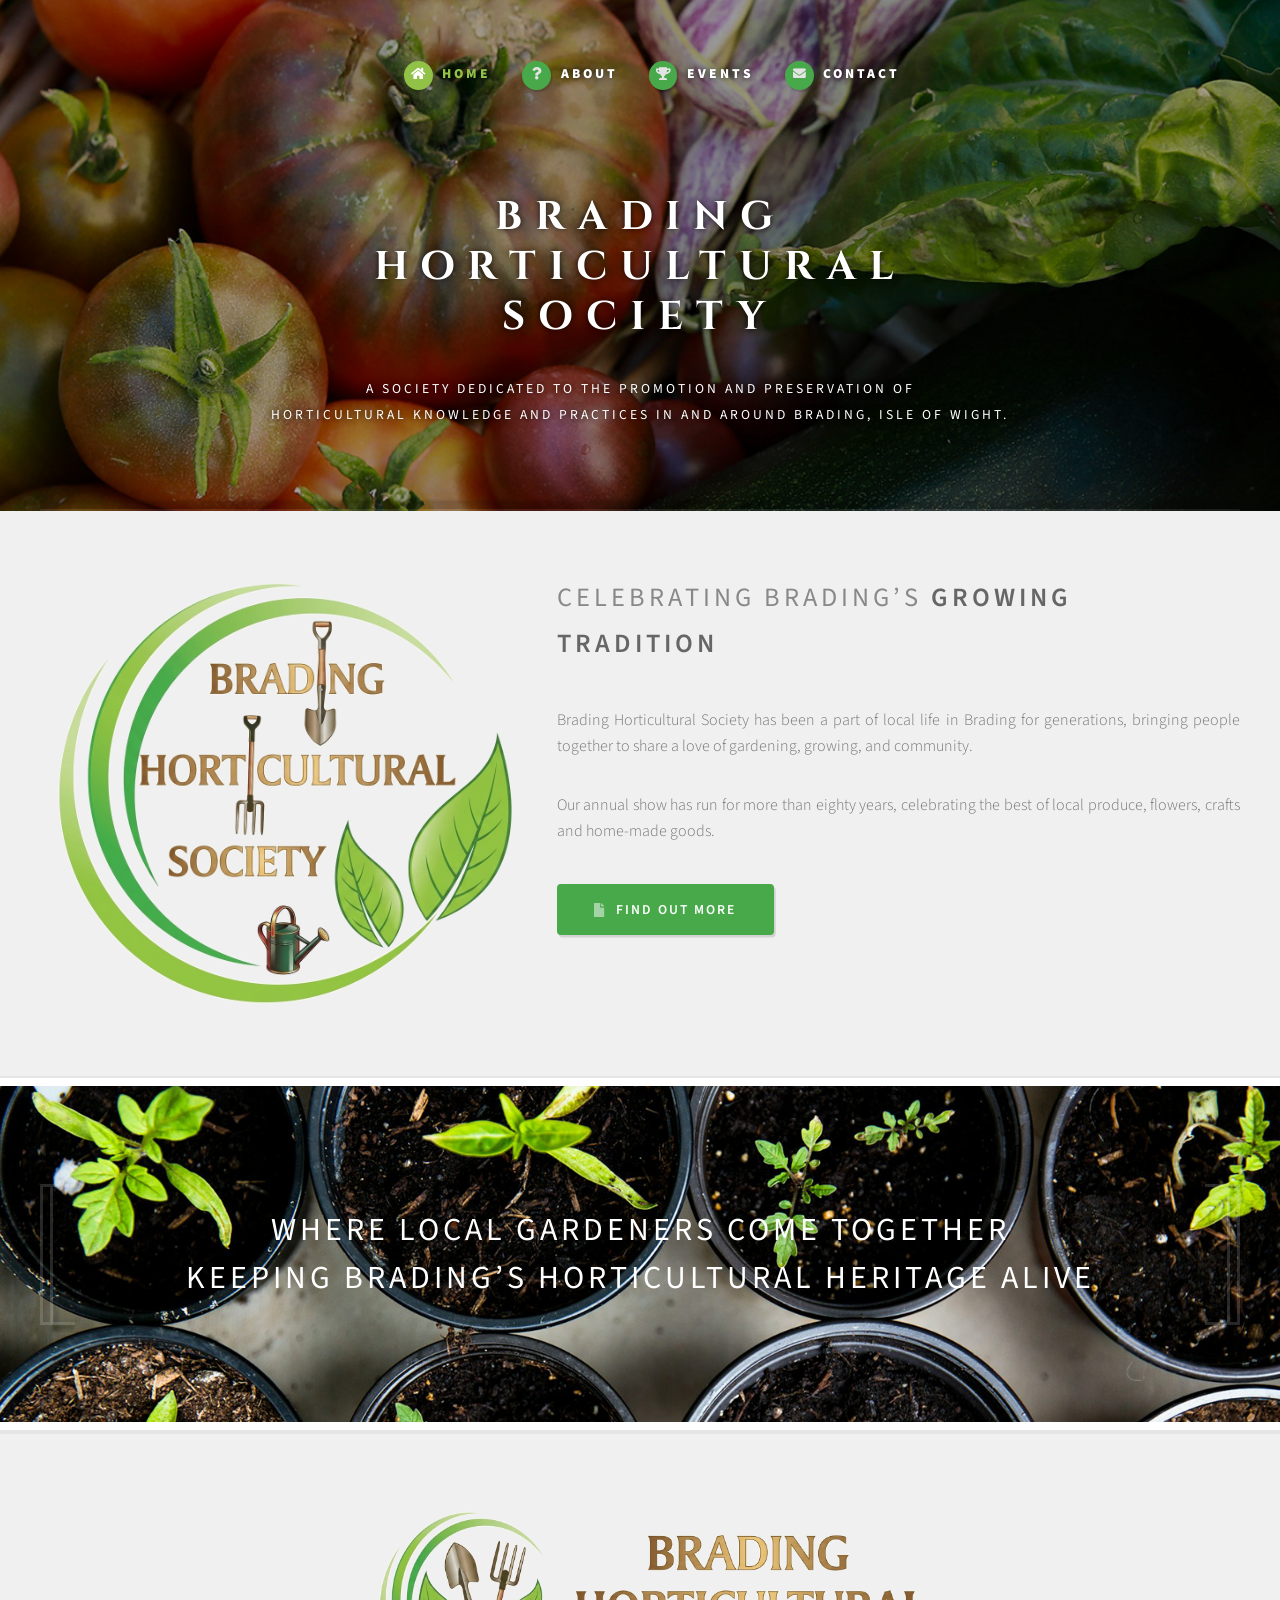
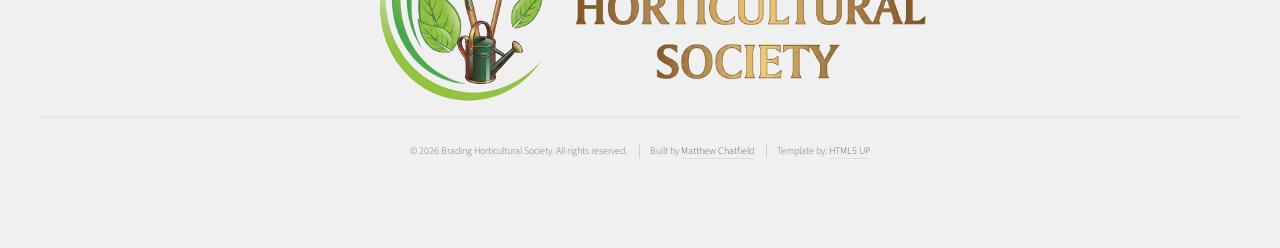
==== commit 0cdb8666: "Update contact link icons to use envelope icon for consistency" ====
--- a/index.html
+++ b/index.html
@@ -82,7 +82,7 @@
 						<li class="active"><a class="icon solid fa-home" href="index.html"><span>Home</span></a></li>
 						<li><a class="icon solid fa-question" href="about.html"><span>About</span></a></li>
 						<li><a class="icon solid fa-trophy" href="events.html"><span>Events</span></a></li>
-						<li><a class="icon solid fa-trophy" href="contact.html"><span>Contact</span></a></li>
+						<li><a class="icon solid fa-envelope" href="contact.html"><span>Contact</span></a></li>
 
 					</ul>
 				</nav>
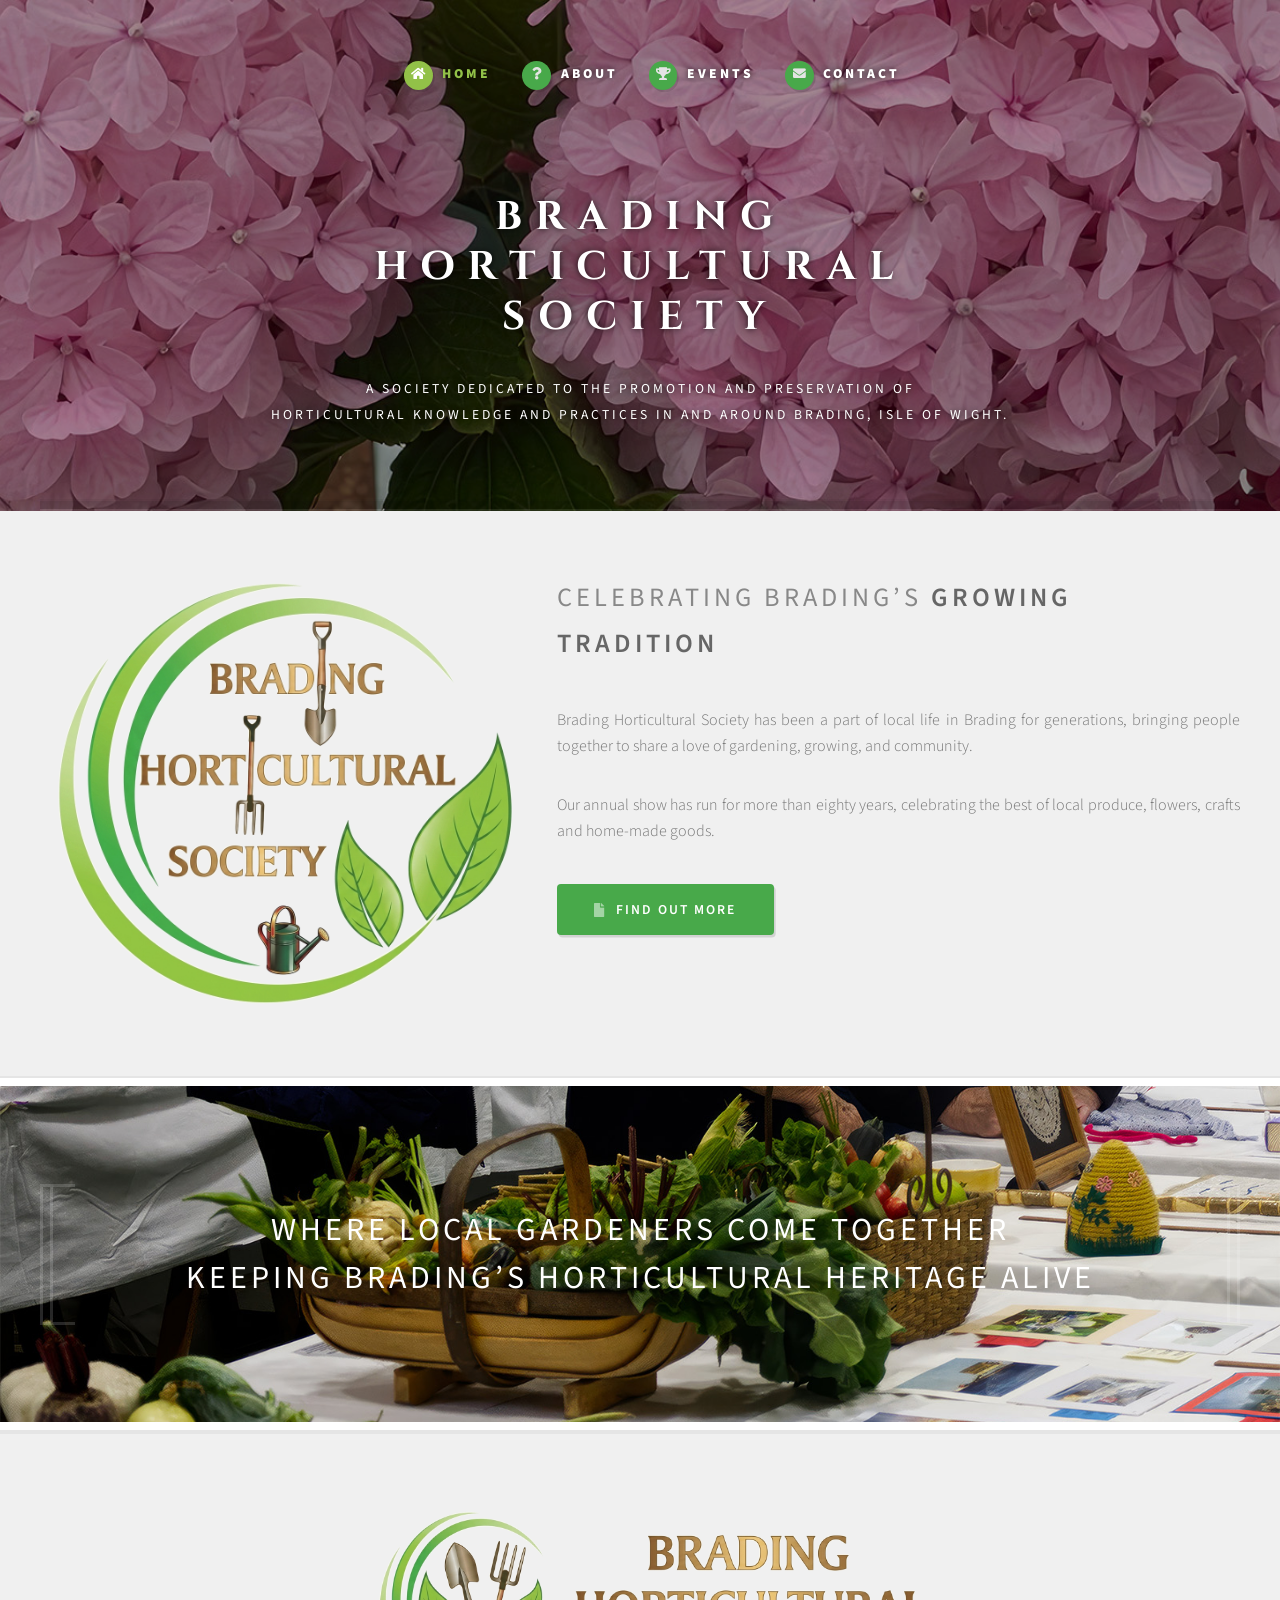
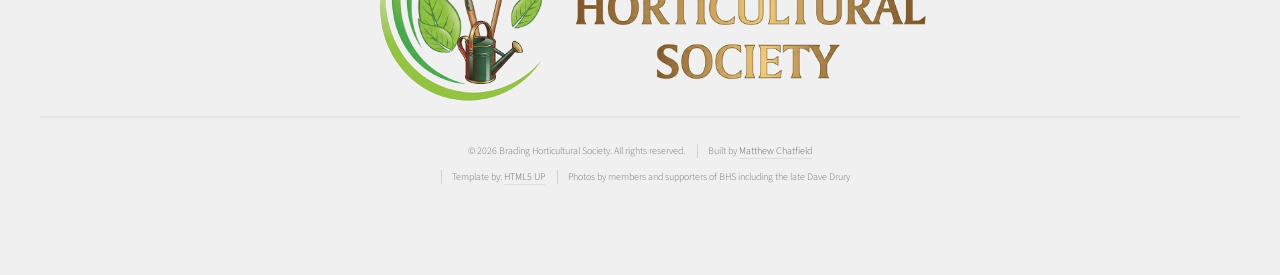
==== commit 08e64127: "Replaced images with client-supplied; added footer credit" ====
--- a/index.html
+++ b/index.html
@@ -139,8 +139,9 @@
 			<div id="copyright" class="container">
 				<ul class="links">
 					<li>&copy; <span id="year"></span> Brading Horticultural Society. All rights reserved.</li>
-					<li>Built by <a href="https://matthewchatfield.com">Matthew Chatfield</a></li>
+					<li>Built by <a href="https://matthewchatfield.com">Matthew Chatfield<br /></a></li>
 					<li>Template by: <a nofollow href="http://html5up.net">HTML5 UP</a></li>
+					<li>Photos by members and supporters of BHS including the late Dave Drury</li>
 				</ul>
 			</div>
 		</section>
--- a/assets/css/main.css
+++ b/assets/css/main.css
@@ -2061,7 +2061,7 @@
 #header {
   position: relative;
   text-align: center;
-  background: #333 url("../../images/bhs-hero-1.jpg") no-repeat center center;
+  background: #333 url("../../images/hydrangeas-viv-hero.jpg") no-repeat center center;
   background-size: cover;
   color: #fff;
   overflow: hidden;
@@ -2278,7 +2278,7 @@
   text-align: left;
   border: solid 1px #e5e5e5;
   border-radius: 4px;
-  background: var(--header-light)
+  background: var(--header-light);
   background: rgba(255, 255, 255, 0.965);
   box-shadow: 0px 2px 2px 0px rgba(0, 0, 0, 0.1);
   padding: 0.75em 0 0.5em 0;
@@ -2386,7 +2386,7 @@
     inset 0px 8px 0px 0px #fff;
   position: relative;
   text-transform: uppercase;
-  background: url("../../images/bhs-home-1.jpg");
+  background: url("../../images/bhs-show-1.jpg");
   background-size: cover;
   padding: 10em 0;
 }
